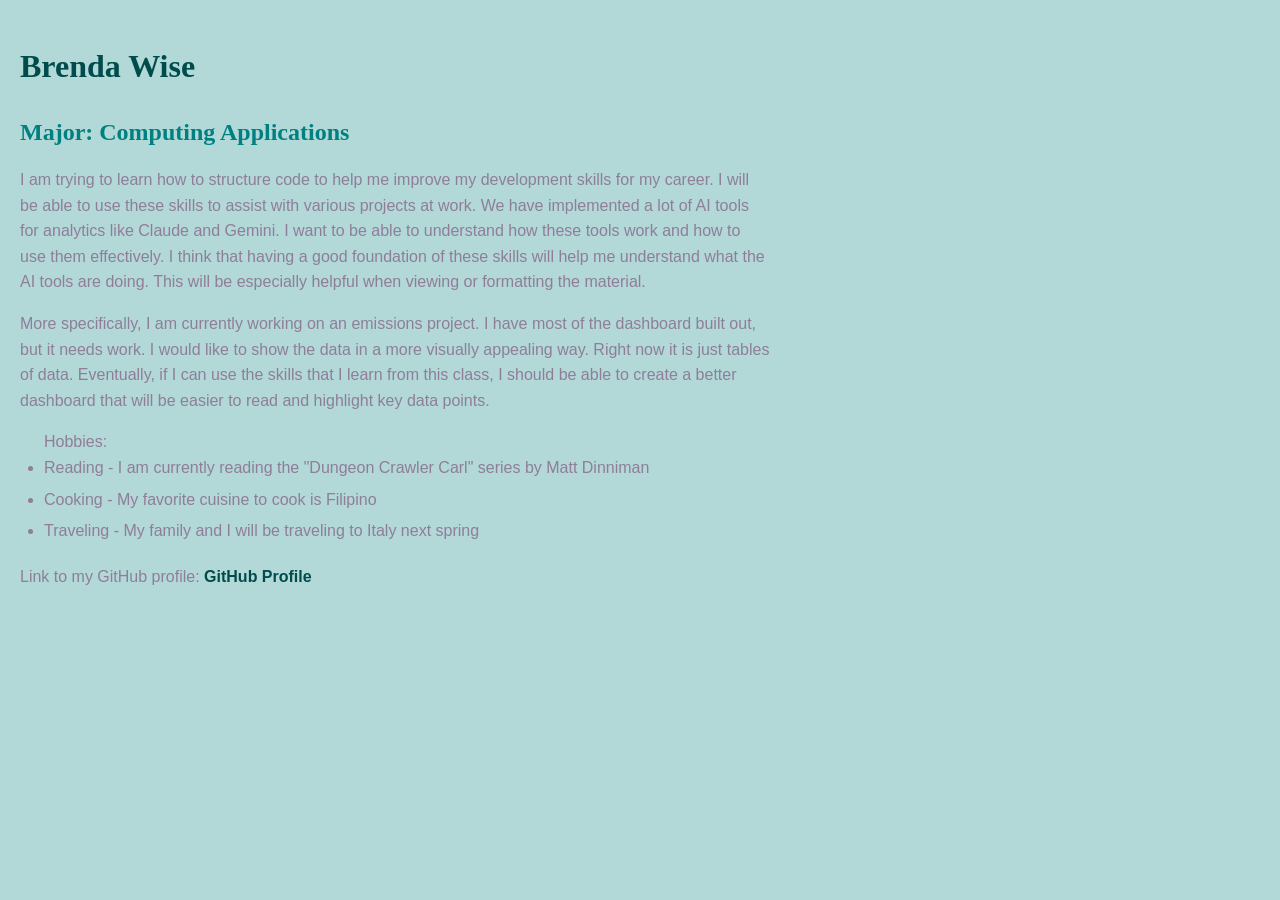
==== index.html @ 6e76cd03 "Saving Changes 1. adding new palette colors to style.css adding and linking style.css to index.html" ====
<!doctype html>
<html lang="en-US">
  <head>
    <meta charset="utf-8" />
    <meta name="viewport" content="width=device-width" />
    <title>Project 01: Personal Introduction Webpage</title>
    <!-- Link External CSS Stylesheet -->
    <link rel="stylesheet" href="style.css">
  </head>
  <body>
    <h1>Brenda Wise</h1>
    <h2>Major: Computing Applications</h2>
    <p> I am trying to learn how to structure code to help me improve my development skills for my career. I will be able to use 
     these skills to assist with various projects at work. We have implemented a lot of AI tools for analytics like Claude and Gemini. 
     I want to be able to understand how these tools work and how to use them effectively. I think that having a good foundation of these
     skills will help me understand what the AI tools are doing. This will be especially helpful when viewing or formatting the material.</p>

    <p> More specifically, I am currently working on an emissions project. I have most of the dashboard built out, but it needs work.
     I would like to show the data in a more visually appealing way. Right now it is just tables of data. Eventually, if I can use the skills 
     that I learn from this class, I should be able to create a better dashboard that will be easier to read and highlight key data points.</p>

     <ul>Hobbies:
      <li>Reading - I am currently reading the "Dungeon Crawler Carl" series by Matt Dinniman</li>
      <li>Cooking - My favorite cuisine to cook is Filipino</li>
      <li>Traveling - My family and I will be traveling to Italy next spring</li>
    </ul>

    <p>Link to my GitHub profile: <a href="https://github.com/Brexad26" target="_blank">GitHub Profile</a></p>
    </body>
</html>
---- style.css ----
/* ==========================================================================
   Project 03: Final Project -A Full Project Proposal
   CMPA 3301 - Fundamentals of Computing Applications
   ========================================================================== */

/* 1. Body background and default typography */
body {
    background-color: #b2d8d8
    ; /* Soft, light neutral background */
    font-family: Arial, Helvetica, sans-serif;
    color: #8f7e99; /* Muted gray for text */

    line-height: 1.6;
    margin: 0;
    padding: 20px; /* Breathing room around the edges of the viewport */
}

/* 2. Main heading styling */
h1 {
    font-family: 'Georgia', serif;
    color: #004c4c; /* TTU Navy / Professional Accent */
    margin-bottom: 10px;
}

/* 3. Subheading styling */
h2 {
    font-family: 'Georgia', serif;
    color: #008080; /* TTU Teal Accent */
    margin-top: 20px;
    margin-bottom: 12px;
}

/* 4. Paragraph styling */
p {
    font-family: Arial, Helvetica, sans-serif;
    color: #8f7e99; /* TTU Teal Accent */
    font-size: 1rem;
    margin-bottom: 16px;
    max-width: 750px; /* Improves readability across wide monitors */
}

/* 5. List and link styling */
ul {
    margin-bottom: 20px;
    padding-left: 24px;
}

li {
    margin-bottom: 6px;
}

a {
    color: #004c4c; /* TTU Scarlet Accent */
    text-decoration: none;
    font-weight: bold;
}

a:hover {
    text-decoration: underline;
}

div {
    width: 250px;                   /* Content width */
    height: 120px;                  /* Content height */
    background-color: #ece9e1;       /* Soft gold/yellow fill */
    border: 3px solid #d63031;       /* Noticeable solid border */
    padding: 20px;                  /* Internal space between text and border */
    margin: 30px auto;              /* External space; 'auto' centers the box horizontally */
    
    /* Optional enhancements for polish */
    font-weight: bold;
    color: #2d3436;
    text-align: center;
}
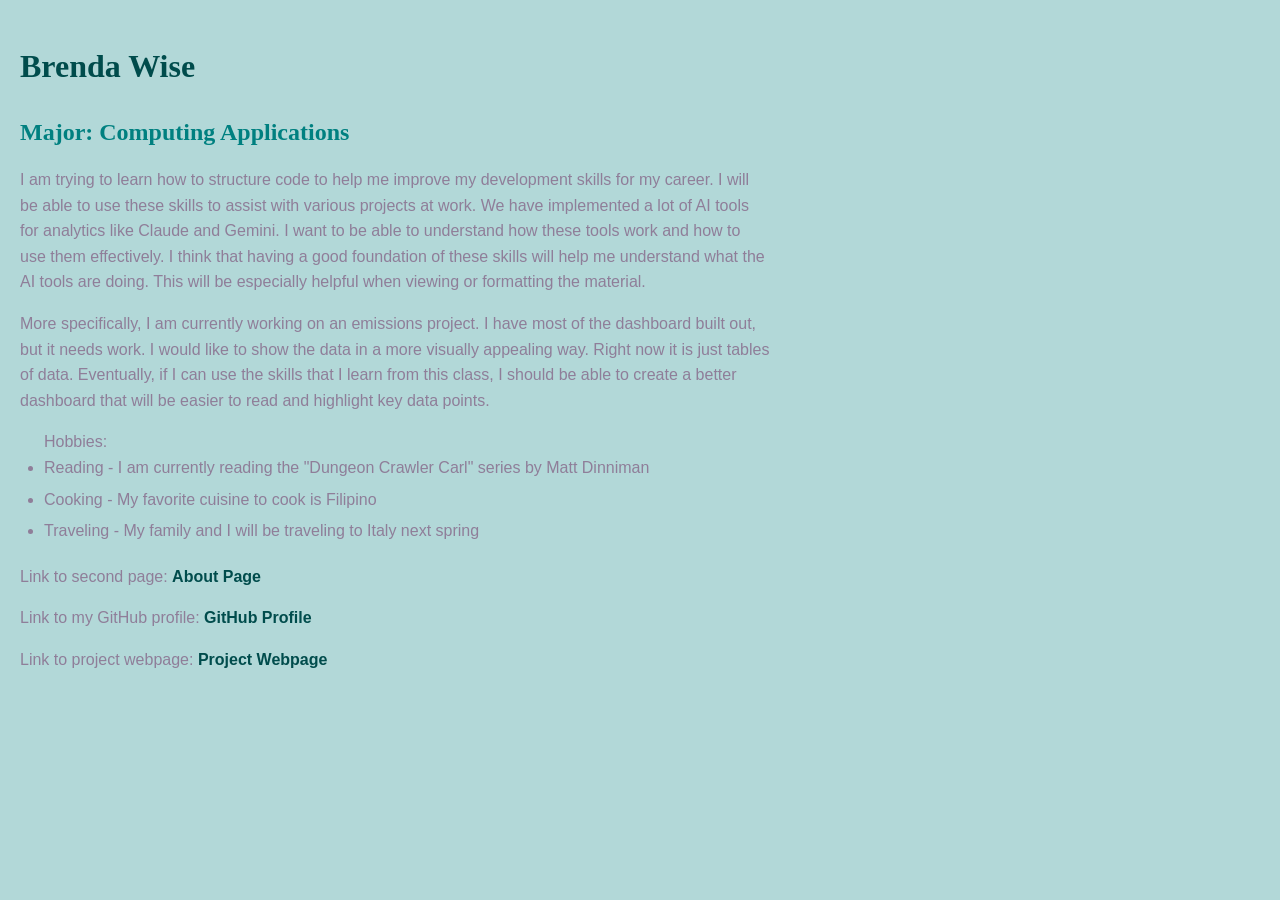
==== commit a6fd5925: "Commit edits Saving revised links" ====
--- a/index.html
+++ b/index.html
@@ -24,7 +24,9 @@
       <li>Cooking - My favorite cuisine to cook is Filipino</li>
       <li>Traveling - My family and I will be traveling to Italy next spring</li>
     </ul>
-
+    <p>Link to second page: <a href="https://github.com/Brexad26/Project-03-Final-Project---A-Full-Project-Proposal/blob/main/about.html/" target="_blank">About Page</a></p>
+    
     <p>Link to my GitHub profile: <a href="https://github.com/Brexad26" target="_blank">GitHub Profile</a></p>
-    </body>
+    <p>Link to project webpage: <a href="https://brexad26.github.io/Project-03-Final-Project---A-Full-Project-Proposal/" target="_blank">Project Webpage</a></p>
+</body>
 </html>
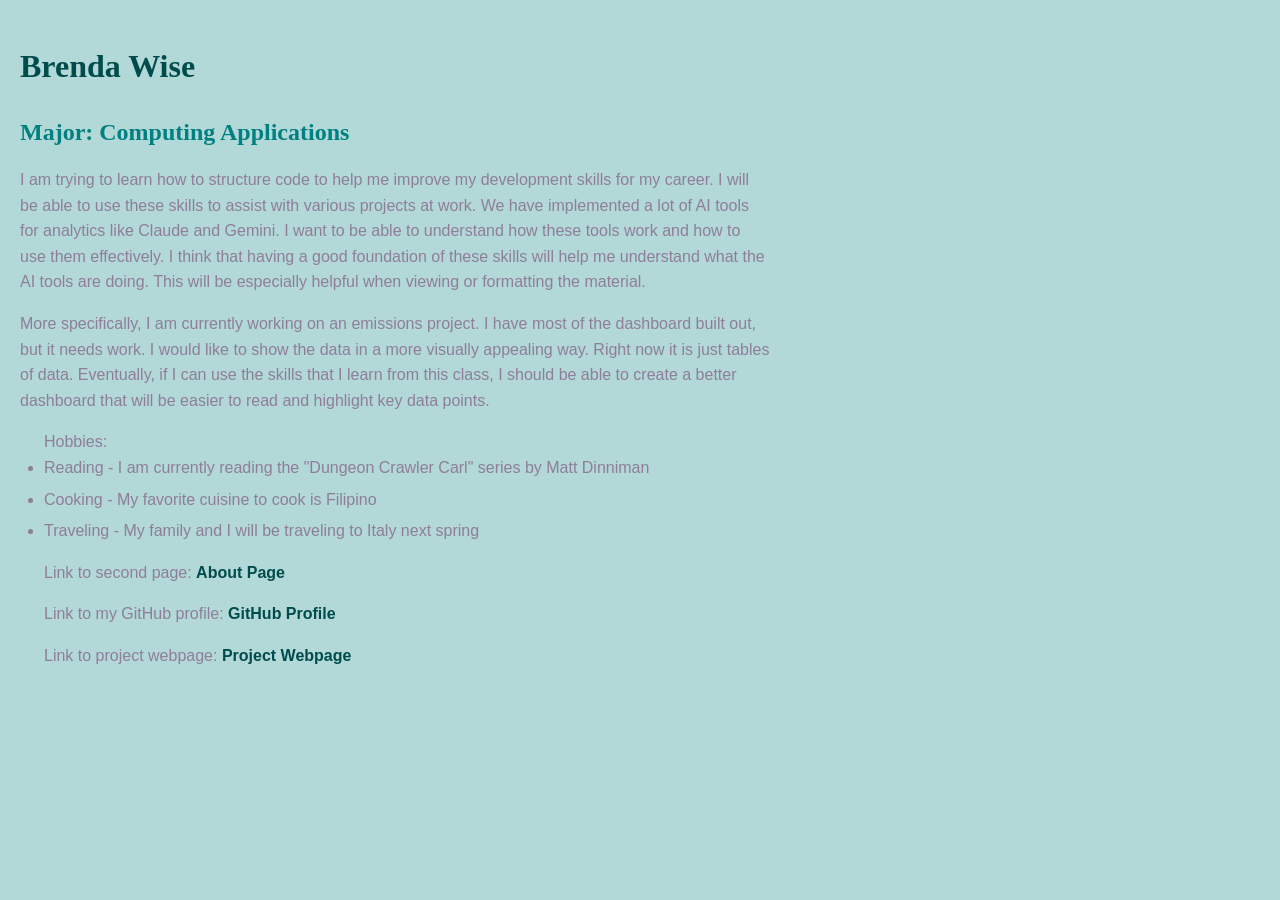
==== commit c8bc13d7: "commit changes Updated Readme, and plan.md's. Adding an image file to the doc files." ====
--- a/index.html
+++ b/index.html
@@ -3,7 +3,7 @@
   <head>
     <meta charset="utf-8" />
     <meta name="viewport" content="width=device-width" />
-    <title>Project 01: Personal Introduction Webpage</title>
+    <title>about.html </title>
     <!-- Link External CSS Stylesheet -->
     <link rel="stylesheet" href="style.css">
   </head>
@@ -23,7 +23,7 @@
       <li>Reading - I am currently reading the "Dungeon Crawler Carl" series by Matt Dinniman</li>
       <li>Cooking - My favorite cuisine to cook is Filipino</li>
       <li>Traveling - My family and I will be traveling to Italy next spring</li>
-    </ul>
+    <body>
     <p>Link to second page: <a href="https://github.com/Brexad26/Project-03-Final-Project---A-Full-Project-Proposal/blob/main/about.html/" target="_blank">About Page</a></p>
     
     <p>Link to my GitHub profile: <a href="https://github.com/Brexad26" target="_blank">GitHub Profile</a></p>
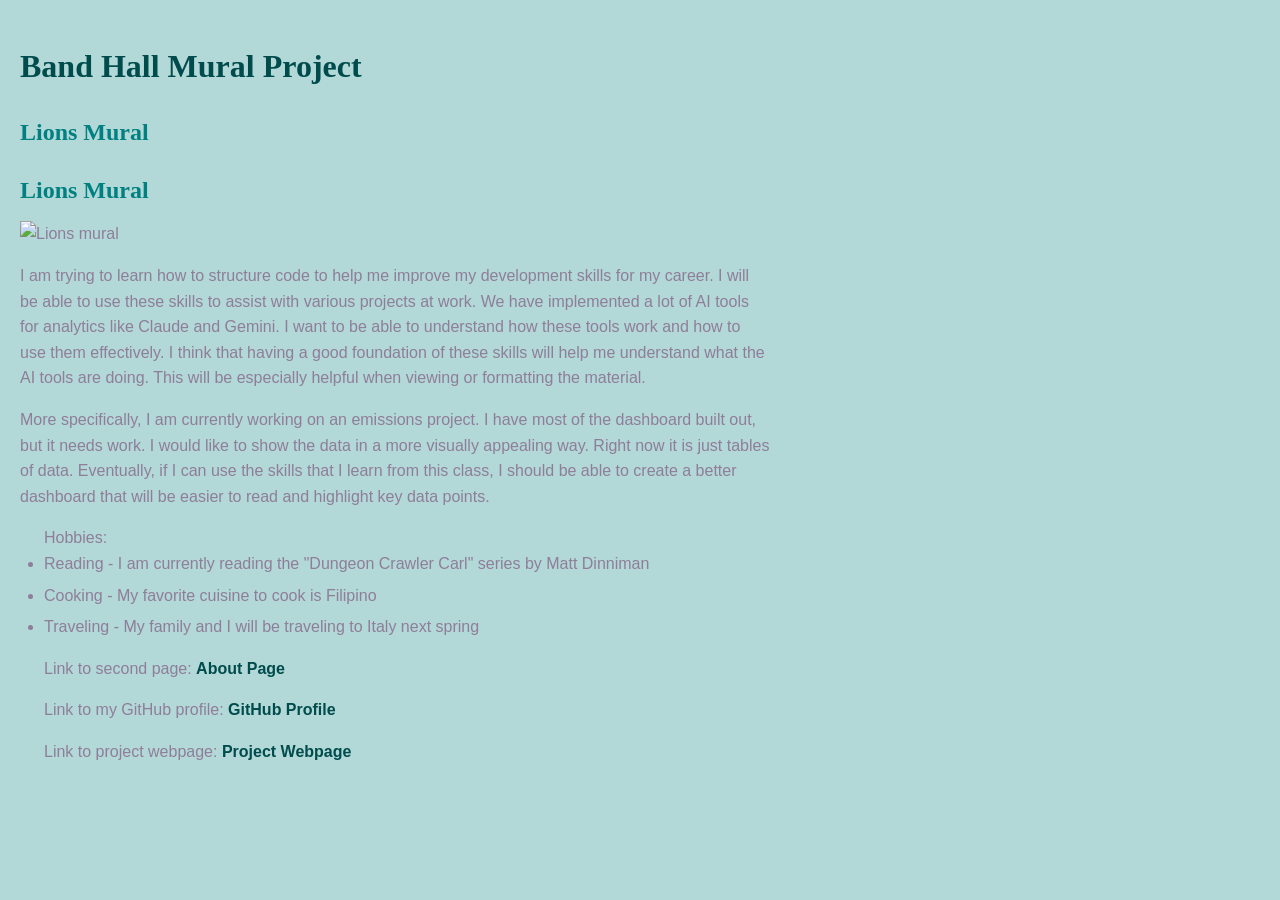
==== commit 7939ab6b: "commit png file Saving edits to index.html and adding image file" ====
--- a/index.html
+++ b/index.html
@@ -8,8 +8,12 @@
     <link rel="stylesheet" href="style.css">
   </head>
   <body>
-    <h1>Brenda Wise</h1>
-    <h2>Major: Computing Applications</h2>
+    <h1>Band Hall Mural Project</h1>
+    <h2>Lions Mural</h2>
+    <!-- ...existing code... -->
+<h2>Lions Mural</h2>
+<img src="images/lions-mural.jpg" alt="Lions mural" width="600" />
+<!-- ...existing code... -->
     <p> I am trying to learn how to structure code to help me improve my development skills for my career. I will be able to use 
      these skills to assist with various projects at work. We have implemented a lot of AI tools for analytics like Claude and Gemini. 
      I want to be able to understand how these tools work and how to use them effectively. I think that having a good foundation of these
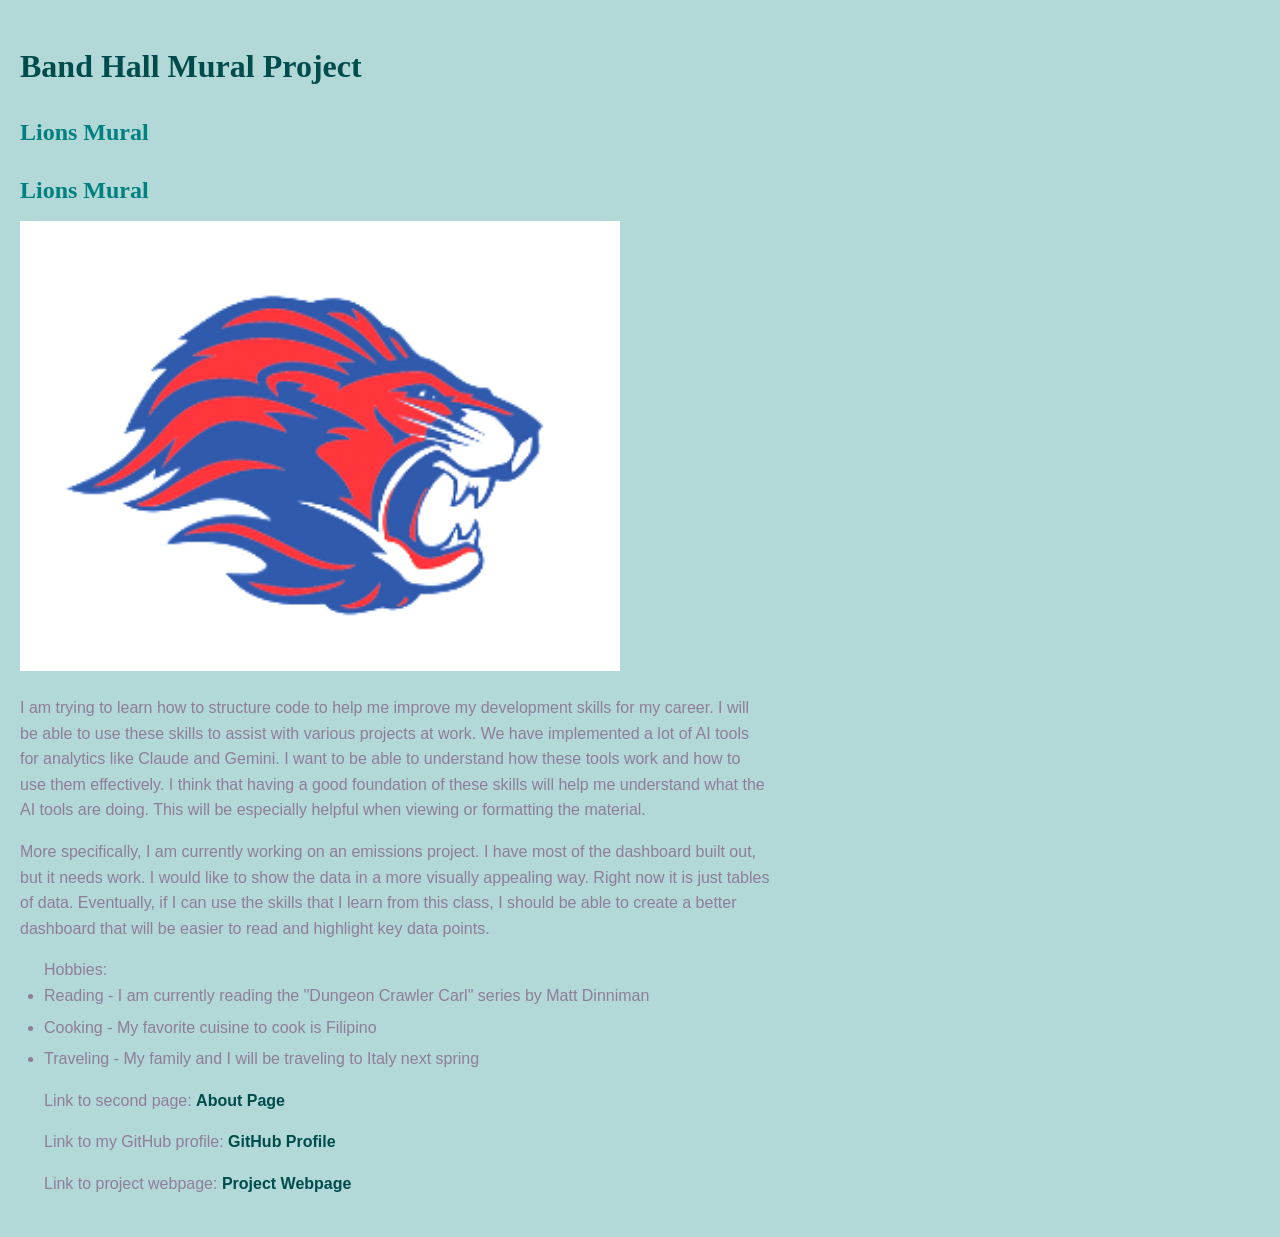
==== commit 66da64dc: "commit code change fixed file path on index.html" ====
--- a/index.html
+++ b/index.html
@@ -12,7 +12,7 @@
     <h2>Lions Mural</h2>
     <!-- ...existing code... -->
 <h2>Lions Mural</h2>
-<img src="images/lions-mural.jpg" alt="Lions mural" width="600" />
+<img src="School Mascot.png" alt="Lions mural" width="600" />
 <!-- ...existing code... -->
     <p> I am trying to learn how to structure code to help me improve my development skills for my career. I will be able to use 
      these skills to assist with various projects at work. We have implemented a lot of AI tools for analytics like Claude and Gemini. 
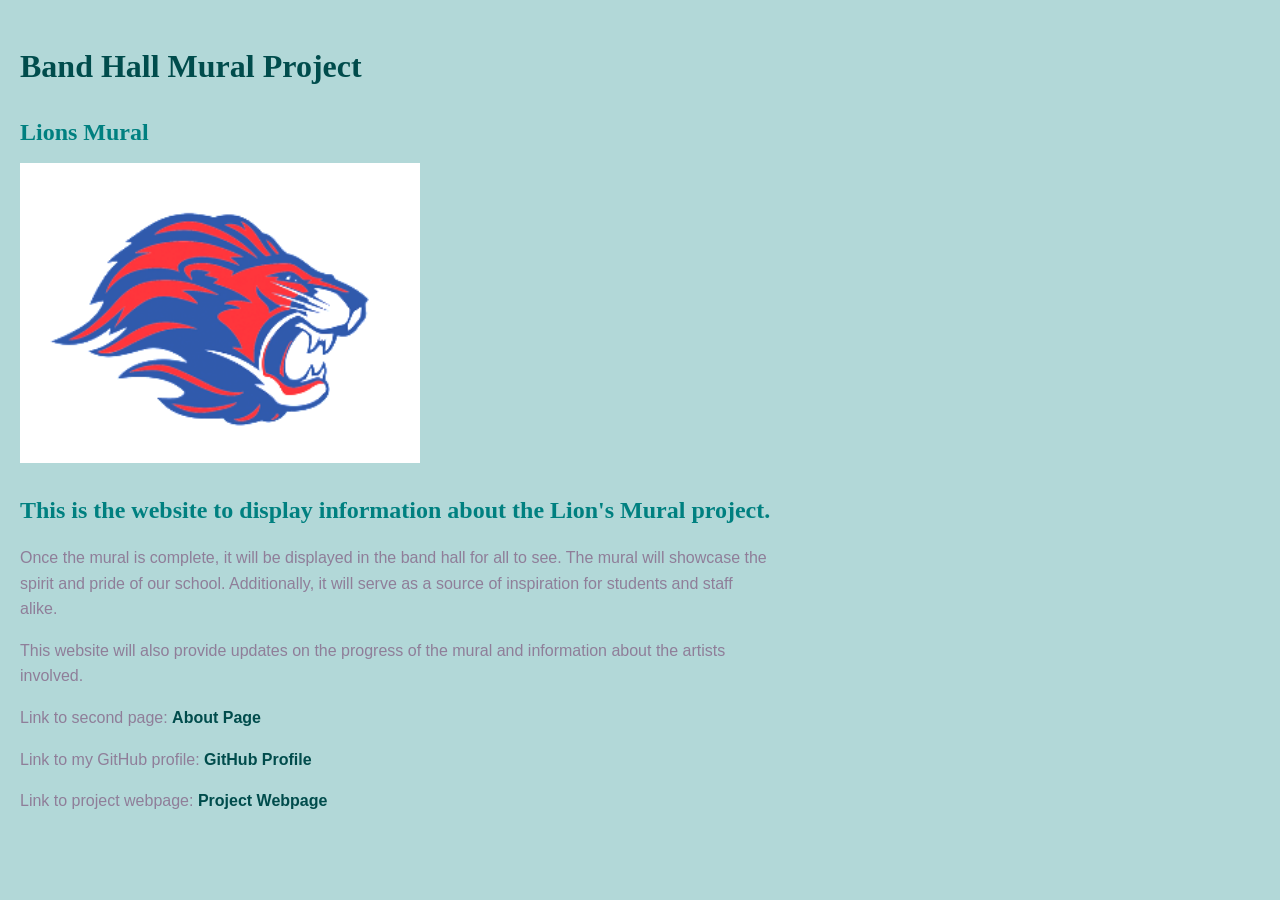
==== commit ab15e8a9: "commit files with code edits edited code to link webpages together on the index and about.html files" ====
--- a/index.html
+++ b/index.html
@@ -9,26 +9,14 @@
   </head>
   <body>
     <h1>Band Hall Mural Project</h1>
-    <h2>Lions Mural</h2>
-    <!-- ...existing code... -->
-<h2>Lions Mural</h2>
-<img src="School Mascot.png" alt="Lions mural" width="600" />
-<!-- ...existing code... -->
-    <p> I am trying to learn how to structure code to help me improve my development skills for my career. I will be able to use 
-     these skills to assist with various projects at work. We have implemented a lot of AI tools for analytics like Claude and Gemini. 
-     I want to be able to understand how these tools work and how to use them effectively. I think that having a good foundation of these
-     skills will help me understand what the AI tools are doing. This will be especially helpful when viewing or formatting the material.</p>
-
-    <p> More specifically, I am currently working on an emissions project. I have most of the dashboard built out, but it needs work.
-     I would like to show the data in a more visually appealing way. Right now it is just tables of data. Eventually, if I can use the skills 
-     that I learn from this class, I should be able to create a better dashboard that will be easier to read and highlight key data points.</p>
-
-     <ul>Hobbies:
-      <li>Reading - I am currently reading the "Dungeon Crawler Carl" series by Matt Dinniman</li>
-      <li>Cooking - My favorite cuisine to cook is Filipino</li>
-      <li>Traveling - My family and I will be traveling to Italy next spring</li>
-    <body>
-    <p>Link to second page: <a href="https://github.com/Brexad26/Project-03-Final-Project---A-Full-Project-Proposal/blob/main/about.html/" target="_blank">About Page</a></p>
+  <h2>Lions Mural</h2>
+<img src="School Mascot.png" alt="Lions mural" width="400" />
+    <h2>This is the website to display information about the Lion's Mural project.</h2>
+ <body>
+    <p>Once the mural is complete, it will be displayed in the band hall for all to see. The mural will showcase the spirit and pride of our school. Additionally, it will serve as a source of inspiration for students and staff alike.</p>
+<p> This website will also provide updates on the progress of the mural and information about the artists involved.</p>
+   
+  <p>Link to second page: <a href="about.html">About Page</a></p>
     
     <p>Link to my GitHub profile: <a href="https://github.com/Brexad26" target="_blank">GitHub Profile</a></p>
     <p>Link to project webpage: <a href="https://brexad26.github.io/Project-03-Final-Project---A-Full-Project-Proposal/" target="_blank">Project Webpage</a></p>
